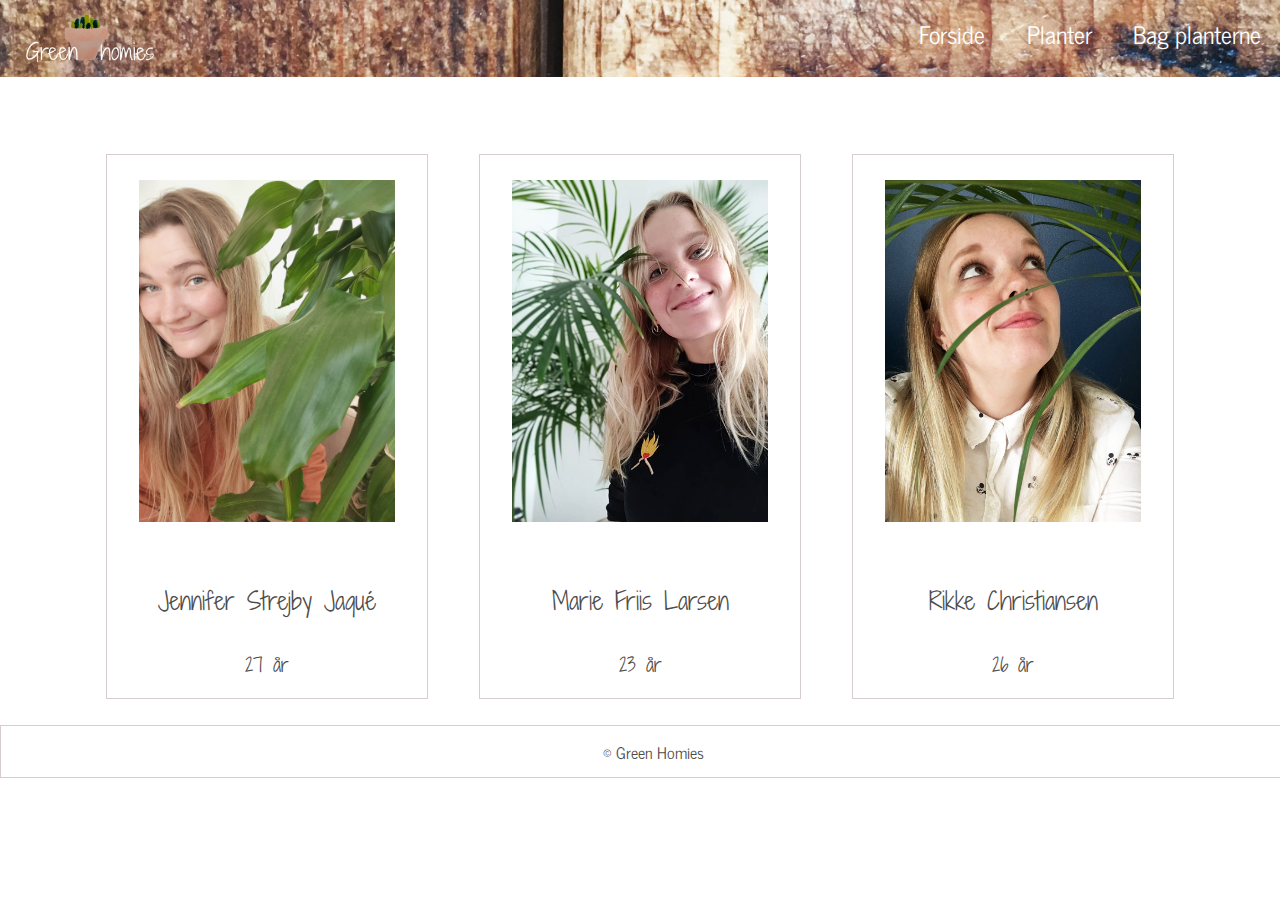
==== bag_planter.html @ 4afcfa37 "bag planter" ====
<!DOCTYPE html>
<html lang="">

<head>
    <meta charset="utf-8">
    <meta name="viewport" content="width=device-width, initial-scale=1.0">
    <title></title>
    <link rel="stylesheet" href="style.css">
    <link href="https://fonts.googleapis.com/css?family=Shadows+Into+Light+Two&display=swap" rel="stylesheet">
    <link href="https://fonts.googleapis.com/css?family=News+Cycle|Shadows+Into+Light+Two&display=swap" rel="stylesheet">
</head>

<body>
    <header id="planterheader">
        <a href="index.html">
            <div id="planterlogo"></div>
        </a>

        <nav id="planternav">
            <button><a href="index.html">Forside</a></button>
            <button><a href="planter.html">Planter</a></button>
            <button><a href="bag_planter.html">Bag planterne</a></button>
        </nav>
    </header>
    <section id="om">
        <div class="person">
            <img src="img/jennifer.jpg" alt="jennifer">
            <h4>Jennifer Strejby Jaqué</h4>
            <p>27 år</p>
        </div>
        <div class="person">
            <img src="img/marie.jpg" alt="Marie">
            <h4>Marie Friis Larsen</h4>
            <p>23 år</p>
        </div>
        <div class="person">
            <img src="img/rikke.jpg" alt="rikke">
            <h4>Rikke Christiansen</h4>
            <p>26 år</p>

        </div>
    </section>

    <footer>
        <p>© Green Homies</p>
    </footer>
    <script src="script.js"></script>
</body></html>
---- style.css ----
/*generelt*/

body {
    margin: 0;
    padding: 0;
    background: white;
    height: 100vh;
    perspective: 1px;
    transform-style: preserve-3d;
    overflow-x: hidden;
    overflow-y: auto;
}

html {
    overflow: hidden;
}

img {
    width: 100%;
}

h1 {

    font-family: 'Shadows Into Light Two', cursive;
    color: #4D4C4C;
    font-weight: 200;
    font-size: 2rem;
}

h2 {
    font-family: 'News Cycle', sans-serif;
    font-weight: bold;
    margin: 0;
}

h3 {
    font-family: 'News Cycle', sans-serif;
    font-weight: bold;
}

h4 {
    font-family: 'Shadows Into Light Two', cursive;
    color: #4D4C4C;
    font-weight: 100;
    font-size: 1.5rem;
}

p {
    font-family: 'News Cycle', sans-serif;
    color: #4D4C4C;
}

nav a {
    text-decoration: none;
    color: white;
    cursor: pointer;
}

nav a:hover {
    color: white;
}

a {
    color: black;
    text-decoration: none;
}

footer {
    border: 1px solid #d7ccd0;
    text-align: center;
    padding: 1vw;
    width: 100vw;
}

footer p {
    margin: 0;
    font-family: 'News Cycle', sans-serif;
}

.hidden {
    visibility: hidden;
}

/*forside.html*/

.content h1 {
    margin: 5vw;
}

.content p {
    margin: 5vw 10vw 5vw 5vw;
}

#headerforside {
    display: flex;
    flex-wrap: wrap;
    justify-content: space-between;
}

#logo {
    background-image: url(img/logo.png);
    width: 30vw;
    height: 12vw;
    background-size: cover;
    position: absolute;
    top: 0;
    left: 0;
    margin: 5vw;
}


#menuknap {
    margin: 5vw;
    font-size: 30px;
    z-index: 1;
    color: white;
    cursor: pointer;
    position: absolute;
    top: 0;
    right: 0;

}

#forsidenav button {
    display: flex;
    margin: 1vw;
    margin-left: 24vw;
    background: none;
    border: none;
    color: white;
    font-size: 5.4vw;
}

#menu {
    margin-bottom: 30vw;

}

/*parallax*/

.parallax-wrapper {
    width: 100vw;
    height: 100vh;
    padding-top: 20vh;
    box-sizing: border-box;
    transform-style: preserve-3d;
}

.parallax-wrapper::before {
    content: "";
    width: 100vw;
    height: 100%;
    position: absolute;
    top: 0;
    left: 0;
    background-image: url(img/IMG_1086%20copy.jpg);
    background-size: cover;
    background-position: 30%;
    z-index: -1;
    transform: translateZ(-1px) scale(2);
}

.content {
    margin: 0 auto;
    padding: 50px;
    width: 100%;
    background: white;
}


@media(min-width: 700px) {

    #logo {
        background-image: url(img/logo.png);
        width: 15vw;
        height: 6vw;
        background-size: cover;
        position: absolute;
        margin: 1vw 0 0 2vw;
        top: 0;
        left: 0;

    }

    #menu {
        visibility: visible;
        margin-top: 30vw;
        margin-bottom: 0;
    }


    #menuknap {
        display: none;
    }

    #forsidenav button {
        display: inline-block;
        margin: 1vw;
        margin-left: 0;
        background: none;
        border: none;
        color: white;
        font-size: 2vw;
        font-family: 'News Cycle', sans-serif;

    }

    .content h1 {
        font-size: 3vw;
        margin: 5vw 0 2vw 40vw;
    }

    .content p {
        text-align: left;
        margin: 0 10vw 2vw 40vw;
        font-family: 'News Cycle', sans-serif;

    }

    .content .button {
        margin: 0 0 0 40vw;
    }

    #forsidenav {
        position: sticky;
    }

}

/*Planter.html*/

#planterheader {
    text-align: right;
    background-image: url(img/tr%C3%A6.jpg);
    background-size: cover;
    background-position: 100%;
    margin: 0;
    height: auto;
    position: fixed;
    top: 0;
    width: 100%;
    display: flex;
    flex-direction: row;
    justify-content: space-between;
    z-index: 100;

}

#plantermain {
    padding: 60px 0 0 0;
}


#liste {
    display: grid;
    grid-template-columns: repeat(auto-fill, minmax(200px, 1fr));
    grid-gap: 1.5rem;
    width: 80vw;
    margin: 1vw auto;
}

#liste .plante {
    text-align: center;
    cursor: pointer;
    border: none;
}

#planteoversigt h2 {
    font-family: 'Shadows Into Light Two';
    font-weight: normal;
    color: grey;
}

#sidebar {
    display: flex;
    flex-direction: column;
}

.button {
    border: 2px solid #d7ccd0;
    font-family: 'News Cycle', sans-serif;
    color: grey;
    font-size: 1.3rem;
    margin: 0px;
    cursor: pointer;
    width: 300px;
    margin: 1vw auto;
    padding: 5px;
}

.button:hover {
    background-color: #d7ccd0;
}

#sidebar button:hover {
    color: white;
}

.valgt {
    background-color: #d7ccd0;
    color: black;
}

#planternav button {
    margin: 1vw;
    background: none;
    border: none;
    color: white;
    font-size: 1.5rem;
    font-family: 'News Cycle', sans-serif;

}

#planterlogo {
    margin: 1vw;
    background-image: url(img/logo.png);
    width: 20vw;
    height: 8vw;
    background-size: cover;
    margin-left: 2vw;

}

@media (min-width: 900px) {
    #liste {
        width: 75vw;
    }

    #plantermain {
        padding: 140px 0 0 0;
        display: grid;
        grid-template-columns: 1fr 1fr 1fr 1fr 1fr;
        grid-template-areas: "sidebar liste liste liste liste"
    }

    #planterlogo {
        width: 10vw;
        height: 4vw;
    }

    #sidebar button {
        width: 230px;
    }


    #liste {
        grid-area: liste;
    }

    #sidebar {
        grid-area: sidebar;
    }


    #sidebar button {
        margin: 10px;
        text-align: left;
    }

    #sidebar button:hover {
        transform: scale(1.02);
        color: black;
    }

    #liste .plante:hover {
        transform: scale(1.02);
    }

}

/*Detaljeside*/

#detalje {
    padding: 80px 0 0 0;
}

#plantearticle {
    display: flex;
    flex-wrap: wrap;
    flex-direction: row;
    margin: 50px;
}

#txt {
    flex-basis: 300px;
    flex-grow: 1;
}

#pic {
    flex-basis: 300px;
    flex-grow: 1;
}

.luk {
    font-size: 2rem;
    background: none;
    border: none;
}

@media (min-width: 700px) {

    #pic {
        padding: 60px;
    }

    #plantearticle {
        width: 75vw;
        margin: auto;
    }
}

/* Bag planterne */

#om {
    display: flex;
    flex-direction: row;
    flex-wrap: wrap;
    justify-content: center;
    margin-top: 20vw;


}

.person {
    border: 1px solid #d7ccd0;
    width: 50vw;
    margin: 2vw;
    text-align: center;

}

.person img {
    width: 40vw;
    margin: 2vw;
}

.person p {
    font-family: 'Shadows Into Light Two', cursive;
    font-size: 1.2rem;

}

@media (min-width: 900px) {
    #om {
        margin-top: 10vw;
    }

    .person {
        width: 25vw;
        margin: 2vw;
        text-align: center;

    }

    .person img {
        width: 20vw;
        margin: 2vw;
    }
}
}
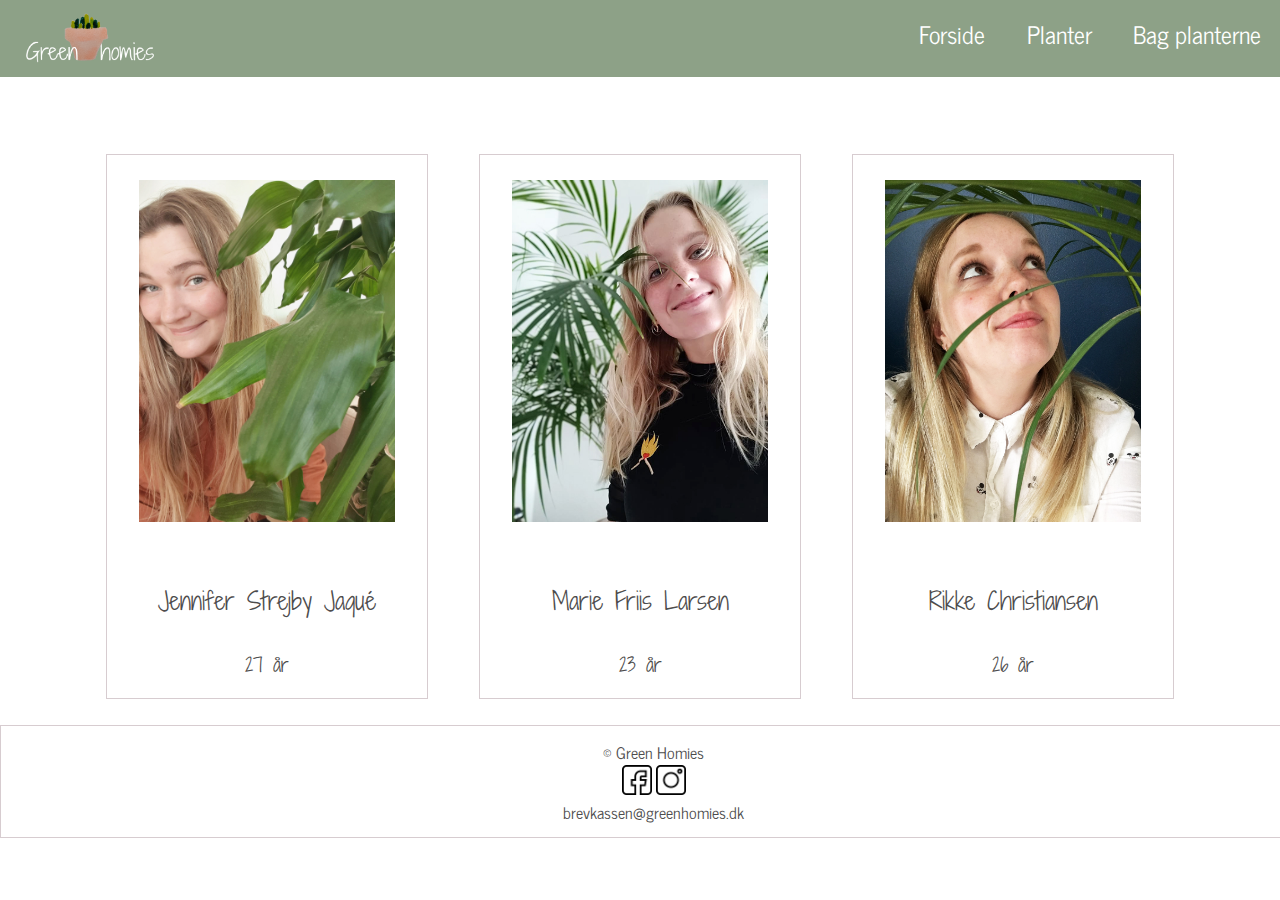
==== commit d96798f1: "Merge remote-tracking branch 'origin/master'" ====
--- a/bag_planter.html
+++ b/bag_planter.html
@@ -43,6 +43,9 @@
 
     <footer>
         <p>© Green Homies</p>
+        <img src="icons/facebook.png" alt="facebook">
+        <img src="icons/instagram.png" alt="instagram">
+        <p>brevkassen@greenhomies.dk</p>
     </footer>
     <script src="script.js"></script>
 </body></html>
--- a/style.css
+++ b/style.css
@@ -77,6 +77,12 @@
     font-family: 'News Cycle', sans-serif;
 }
 
+footer img {
+    width: 30px;
+    height: auto;
+    cursor: pointer;
+}
+
 .hidden {
     visibility: hidden;
 }
@@ -91,6 +97,10 @@
     margin: 5vw 10vw 5vw 5vw;
 }
 
+.content .button {
+    margin: 0 0 40vw 5vw;
+}
+
 #headerforside {
     display: flex;
     flex-wrap: wrap;
@@ -99,18 +109,18 @@
 
 #logo {
     background-image: url(img/logo.png);
-    width: 30vw;
-    height: 12vw;
+    width: 20vw;
+    height: 8vw;
     background-size: cover;
     position: absolute;
     top: 0;
     left: 0;
-    margin: 5vw;
+    margin: 2vw 5vw;
 }
 
 
 #menuknap {
-    margin: 5vw;
+    margin: 2vw 5vw;
     font-size: 30px;
     z-index: 1;
     color: white;
@@ -121,14 +131,30 @@
 
 }
 
+#forsidenav {
+    height: 10vh;
+    position: fixed;
+    background-color: #8DA187;
+    width: 100vw;
+    position: sticky;
+    z-index: 1;
+}
+
+#menu {
+    background-color: #8DA18790;
+    position: fixed;
+    top: 0;
+    right: 0;
+    padding: 5vw;
+}
+
 #forsidenav button {
     display: flex;
-    margin: 1vw;
-    margin-left: 24vw;
+    margin: 3vw 0 0 0;
     background: none;
     border: none;
     color: white;
-    font-size: 5.4vw;
+    font-size: 4.4vw;
 }
 
 #menu {
@@ -137,6 +163,10 @@
 }
 
 /*parallax*/
+
+#parallaxfill {
+    height: 60vh;
+}
 
 .parallax-wrapper {
     width: 100vw;
@@ -162,78 +192,20 @@
 
 .content {
     margin: 0 auto;
-    padding: 50px;
+    padding: 20px;
     width: 100%;
     background: white;
 }
 
 
-@media(min-width: 700px) {
-
-    #logo {
-        background-image: url(img/logo.png);
-        width: 15vw;
-        height: 6vw;
-        background-size: cover;
-        position: absolute;
-        margin: 1vw 0 0 2vw;
-        top: 0;
-        left: 0;
-
-    }
-
-    #menu {
-        visibility: visible;
-        margin-top: 30vw;
-        margin-bottom: 0;
-    }
-
-
-    #menuknap {
-        display: none;
-    }
-
-    #forsidenav button {
-        display: inline-block;
-        margin: 1vw;
-        margin-left: 0;
-        background: none;
-        border: none;
-        color: white;
-        font-size: 2vw;
-        font-family: 'News Cycle', sans-serif;
-
-    }
-
-    .content h1 {
-        font-size: 3vw;
-        margin: 5vw 0 2vw 40vw;
-    }
-
-    .content p {
-        text-align: left;
-        margin: 0 10vw 2vw 40vw;
-        font-family: 'News Cycle', sans-serif;
-
-    }
-
-    .content .button {
-        margin: 0 0 0 40vw;
-    }
-
-    #forsidenav {
-        position: sticky;
-    }
-
-}
-
 /*Planter.html*/
 
 #planterheader {
     text-align: right;
-    background-image: url(img/tr%C3%A6.jpg);
+    /*background-image: url(img/tr%C3%A6.jpg);
     background-size: cover;
-    background-position: 100%;
+    background-position: 100%;*/
+    background-color: #8DA187;
     margin: 0;
     height: auto;
     position: fixed;
@@ -255,7 +227,7 @@
     display: grid;
     grid-template-columns: repeat(auto-fill, minmax(200px, 1fr));
     grid-gap: 1.5rem;
-    width: 80vw;
+    width: 60vw;
     margin: 1vw auto;
 }
 
@@ -277,7 +249,7 @@
 }
 
 .button {
-    border: 2px solid #d7ccd0;
+    border: 2px solid #8DA187;
     font-family: 'News Cycle', sans-serif;
     color: grey;
     font-size: 1.3rem;
@@ -289,7 +261,7 @@
 }
 
 .button:hover {
-    background-color: #d7ccd0;
+    background-color: #8DA187;
 }
 
 #sidebar button:hover {
@@ -297,7 +269,7 @@
 }
 
 .valgt {
-    background-color: #d7ccd0;
+    background-color: #8DA187;
     color: black;
 }
 
@@ -321,14 +293,134 @@
 
 }
 
+
+
+/*Detaljeside*/
+
+#detalje {
+    padding: 80px 0 0 0;
+}
+
+#plantearticle {
+    display: flex;
+    flex-wrap: wrap;
+    flex-direction: row;
+    margin: 50px;
+}
+
+#txt {
+    flex-basis: 300px;
+    flex-grow: 1;
+}
+
+#pic {
+    flex-basis: 300px;
+    flex-grow: 1;
+}
+
+.luk {
+    font-size: 2rem;
+    background: none;
+    border: none;
+}
+
+
+
+/* media queries */
+
+@media(min-width: 700px) {
+
+    /*forside*/
+
+    #logo {
+        background-image: url(img/logo.png);
+        width: 7.5vw;
+        height: 3vw;
+        background-size: cover;
+        /*position: absolute;*/
+        margin: 1vw 0 0 2vw;
+        top: 0;
+        left: 0;
+
+    }
+
+    #forsidenav {
+        height: 10vh;
+        position: fixed;
+        background-color: #8DA187;
+        width: 100vw;
+        position: sticky;
+        z-index: 1;
+    }
+
+    #menu {
+        visibility: visible;
+        margin-bottom: 0;
+        background: none;
+        padding: 0;
+    }
+
+
+    #menuknap {
+        display: none;
+    }
+
+    #forsidenav button {
+        display: inline-block;
+        margin: 1vw;
+        margin-left: 0;
+        background: none;
+        border: none;
+        color: white;
+        font-size: 1.5vw;
+        font-family: 'News Cycle', sans-serif;
+
+    }
+
+    .content h1 {
+        font-size: 3vw;
+        margin: 5vw 0 2vw 40vw;
+    }
+
+    .content p {
+        text-align: left;
+        margin: 0 18vw 2vw 40vw;
+        font-family: 'News Cycle', sans-serif;
+
+    }
+
+    .content .button {
+        margin: 0 0 5vw 40vw;
+    }
+
+
+
+    /*detalje*/
+
+    #pic {
+        padding: 60px;
+    }
+
+    #plantearticle {
+        width: 75vw;
+        margin: auto;
+    }
+
+}
+
 @media (min-width: 900px) {
+
+    /*planteoversigten*/
+
     #liste {
         width: 75vw;
     }
 
     #plantermain {
         padding: 140px 0 0 0;
+        margin: 0 8vw;
         display: grid;
+        grid-gap: 0.5rem;
         grid-template-columns: 1fr 1fr 1fr 1fr 1fr;
         grid-template-areas: "sidebar liste liste liste liste"
     }
@@ -339,12 +431,13 @@
     }
 
     #sidebar button {
-        width: 230px;
+        width: 190px;
     }
 
 
     #liste {
         grid-area: liste;
+        width: 60vw;
     }
 
     #sidebar {
@@ -368,6 +461,7 @@
 
 }
 
+<<<<<<< HEAD=======
 /*Detaljeside*/
 
 #detalje {
@@ -458,3 +552,5 @@
     }
 }
 }
+
+> > > > > > > origin/master
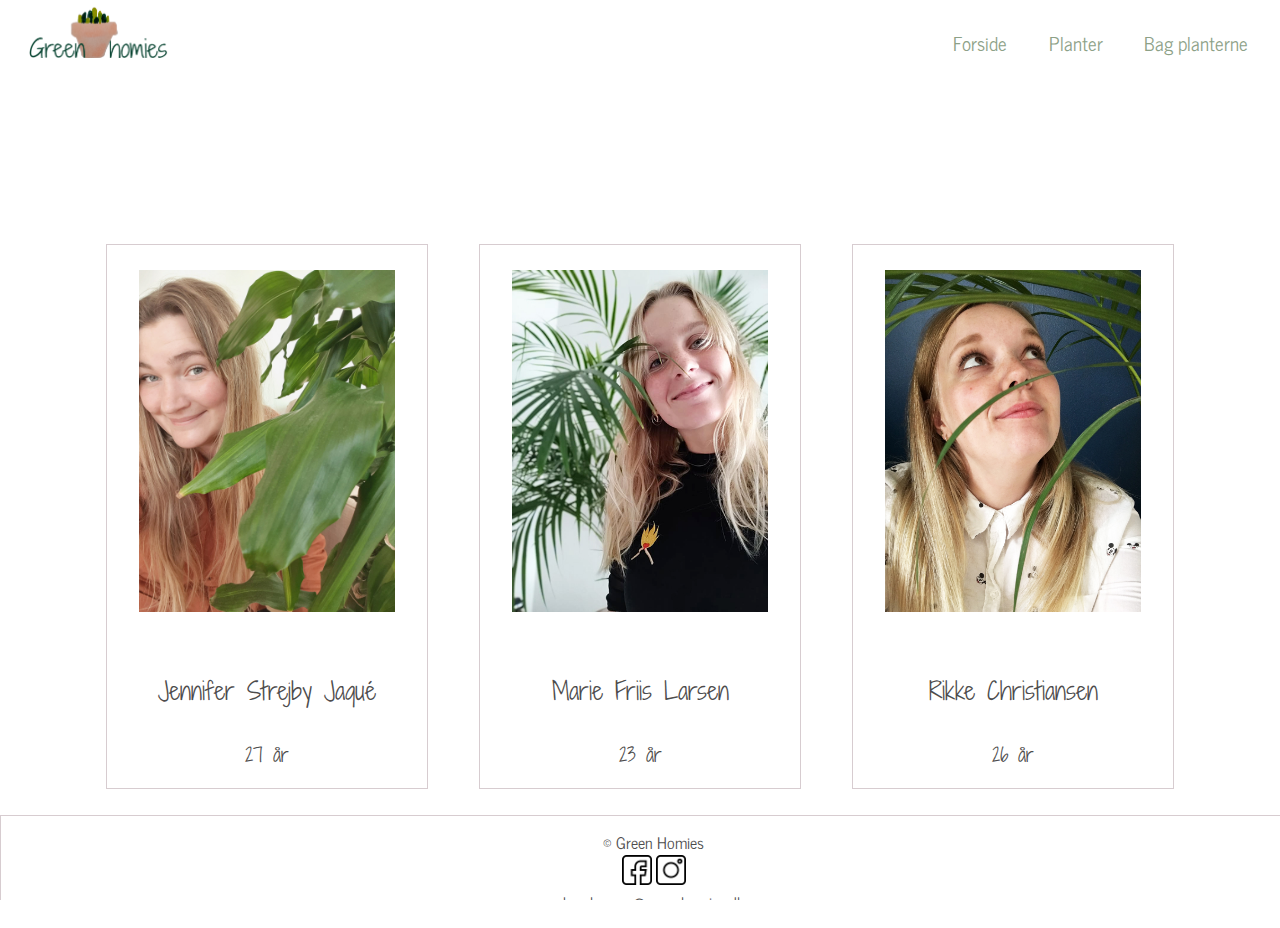
==== commit 83228b56: "samme header på alle sider + burgermenu virker" ====
--- a/bag_planter.html
+++ b/bag_planter.html
@@ -11,17 +11,20 @@
 </head>
 
 <body>
-    <header id="planterheader">
-        <a href="index.html">
-            <div id="planterlogo"></div>
-        </a>
+    <section id="headerforside">
 
-        <nav id="planternav">
-            <button><a href="index.html">Forside</a></button>
-            <button><a href="planter.html">Planter</a></button>
-            <button><a href="bag_planter.html">Bag planterne</a></button>
+        <nav id="forsidenav">
+            <a href="index.html">
+                <div id="logo"></div>
+            </a>
+            <div id="menu" class="hidden">
+                <button><a href="index.html">Forside</a></button>
+                <button><a href="planter.html">Planter</a></button>
+                <button><a href="bag_planter.html">Bag planterne</a></button>
+            </div>
         </nav>
-    </header>
+        <div id="menuknap">☰</div>
+    </section>
     <section id="om">
         <div class="person">
             <img src="img/jennifer.jpg" alt="jennifer">
--- a/style.css
+++ b/style.css
@@ -52,7 +52,7 @@
 
 nav a {
     text-decoration: none;
-    color: white;
+    color: #8DA187;
     cursor: pointer;
 }
 
@@ -108,7 +108,7 @@
 }
 
 #logo {
-    background-image: url(img/logo.png);
+    background-image: url(img/logogron.png);
     width: 20vw;
     height: 8vw;
     background-size: cover;
@@ -123,7 +123,7 @@
     margin: 2vw 5vw;
     font-size: 30px;
     z-index: 1;
-    color: white;
+    color: #8DA187;
     cursor: pointer;
     position: absolute;
     top: 0;
@@ -134,7 +134,7 @@
 #forsidenav {
     height: 10vh;
     position: fixed;
-    background-color: #8DA187;
+    background-color: white;
     width: 100vw;
     position: sticky;
     z-index: 1;
@@ -153,7 +153,7 @@
     margin: 3vw 0 0 0;
     background: none;
     border: none;
-    color: white;
+    color: #8DA187;
     font-size: 4.4vw;
 }
 
@@ -205,7 +205,7 @@
     /*background-image: url(img/tr%C3%A6.jpg);
     background-size: cover;
     background-position: 100%;*/
-    background-color: #8DA187;
+    background-color: white;
     margin: 0;
     height: auto;
     position: fixed;
@@ -215,6 +215,7 @@
     flex-direction: row;
     justify-content: space-between;
     z-index: 100;
+    border-bottom: 2px solid #8DA187;
 
 }
 
@@ -277,7 +278,7 @@
     margin: 1vw;
     background: none;
     border: none;
-    color: white;
+    color: #8DA187;
     font-size: 1.5rem;
     font-family: 'News Cycle', sans-serif;
 
@@ -285,7 +286,7 @@
 
 #planterlogo {
     margin: 1vw;
-    background-image: url(img/logo.png);
+    background-image: url(img/logogron.png);
     width: 20vw;
     height: 8vw;
     background-size: cover;
@@ -333,24 +334,15 @@
     /*forside*/
 
     #logo {
-        background-image: url(img/logo.png);
-        width: 7.5vw;
-        height: 3vw;
+        background-image: url(img/logogron.png);
+        width: 11.25vw;
+        height: 4.5vw;
         background-size: cover;
         /*position: absolute;*/
-        margin: 1vw 0 0 2vw;
+        margin: 0vw 0 0 2vw;
         top: 0;
         left: 0;
 
-    }
-
-    #forsidenav {
-        height: 10vh;
-        position: fixed;
-        background-color: #8DA187;
-        width: 100vw;
-        position: sticky;
-        z-index: 1;
     }
 
     #menu {
@@ -367,11 +359,11 @@
 
     #forsidenav button {
         display: inline-block;
-        margin: 1vw;
+        margin: 2vw;
         margin-left: 0;
         background: none;
         border: none;
-        color: white;
+        color: #8DA187;
         font-size: 1.5vw;
         font-family: 'News Cycle', sans-serif;
 
@@ -461,7 +453,6 @@
 
 }
 
-<<<<<<< HEAD=======
 /*Detaljeside*/
 
 #detalje {
@@ -552,5 +543,3 @@
     }
 }
 }
-
-> > > > > > > origin/master
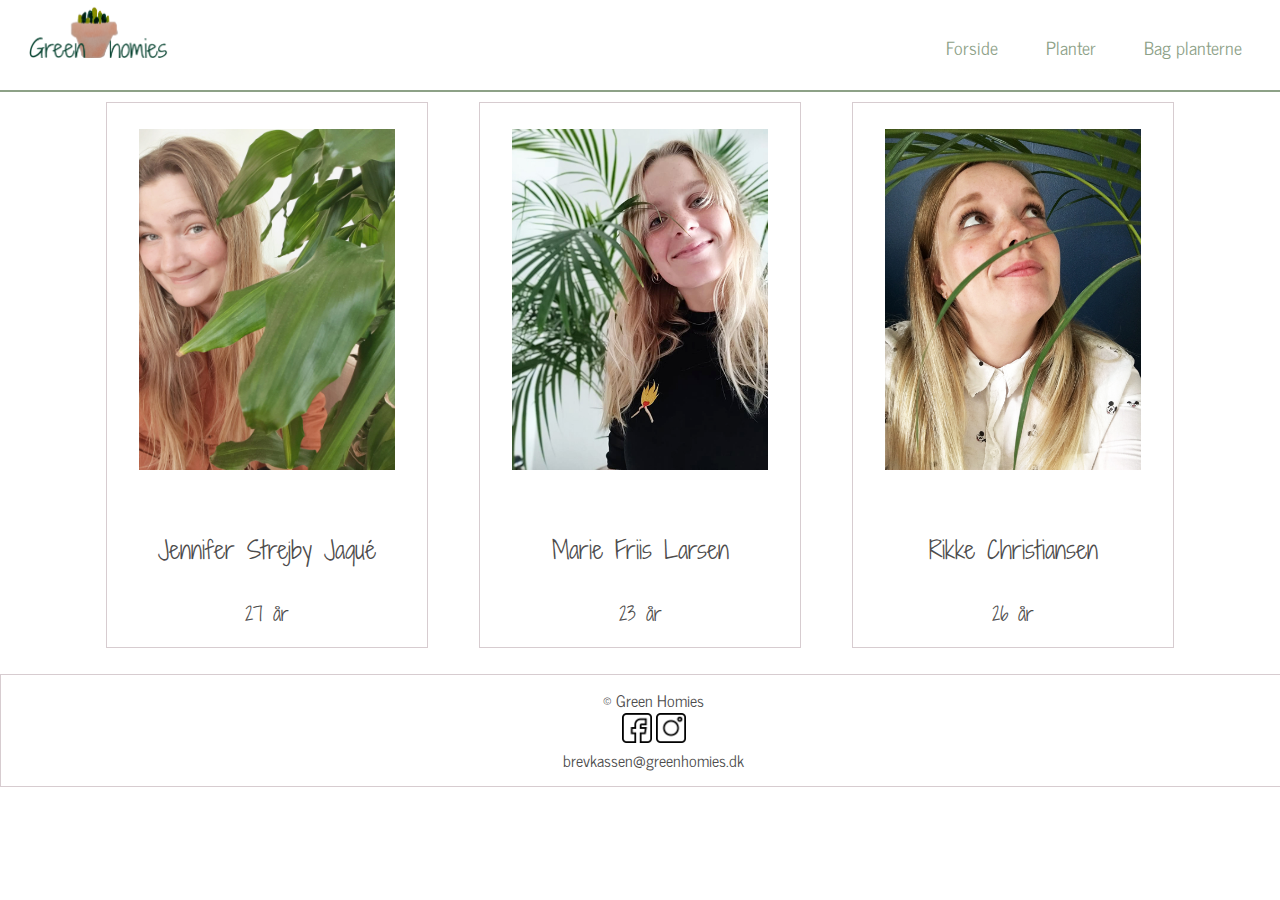
==== commit fae48ff1: "små rettelser bl.a. fixed og sticky" ====
--- a/bag_planter.html
+++ b/bag_planter.html
@@ -11,9 +11,9 @@
 </head>
 
 <body>
-    <section id="headerforside">
+    <header class="fixedheader">
 
-        <nav id="forsidenav">
+        <nav>
             <a href="index.html">
                 <div id="logo"></div>
             </a>
@@ -24,7 +24,7 @@
             </div>
         </nav>
         <div id="menuknap">☰</div>
-    </section>
+    </header>
     <section id="om">
         <div class="person">
             <img src="img/jennifer.jpg" alt="jennifer">
@@ -51,4 +51,6 @@
         <p>brevkassen@greenhomies.dk</p>
     </footer>
     <script src="script.js"></script>
-</body></html>
+</body>
+
+</html>
--- a/style.css
+++ b/style.css
@@ -4,15 +4,6 @@
     margin: 0;
     padding: 0;
     background: white;
-    height: 100vh;
-    perspective: 1px;
-    transform-style: preserve-3d;
-    overflow-x: hidden;
-    overflow-y: auto;
-}
-
-html {
-    overflow: hidden;
 }
 
 img {
@@ -52,7 +43,7 @@
 
 nav a {
     text-decoration: none;
-    color: #8DA187;
+    color: black;
     cursor: pointer;
 }
 
@@ -87,24 +78,19 @@
     visibility: hidden;
 }
 
-/*forside.html*/
-
-.content h1 {
-    margin: 5vw;
-}
-
-.content p {
-    margin: 5vw 10vw 5vw 5vw;
-}
-
-.content .button {
-    margin: 0 0 40vw 5vw;
-}
-
-#headerforside {
+/*header og navigation*/
+
+header {
     display: flex;
     flex-wrap: wrap;
     justify-content: space-between;
+    border-bottom: 2px solid #8DA187;
+    z-index: 2;
+}
+
+.fixedheader {
+    position: fixed;
+    top: 0;
 }
 
 #logo {
@@ -118,6 +104,22 @@
     margin: 2vw 5vw;
 }
 
+nav {
+    height: 10vh;
+    background-color: white;
+    width: 100vw;
+    position: sticky;
+    z-index: 1;
+
+}
+
+nav button {
+    display: block;
+    margin: 3vw 0 0 0;
+    background: none;
+    border: none;
+    font-size: 6.4vw;
+}
 
 #menuknap {
     margin: 2vw 5vw;
@@ -131,35 +133,27 @@
 
 }
 
-#forsidenav {
-    height: 10vh;
-    position: fixed;
-    background-color: white;
-    width: 100vw;
-    position: sticky;
-    z-index: 1;
-}
-
 #menu {
-    background-color: #8DA18790;
-    position: fixed;
+    background-color: #8DA18799;
+    position: absolute;
     top: 0;
     right: 0;
-    padding: 5vw;
-}
-
-#forsidenav button {
-    display: flex;
-    margin: 3vw 0 0 0;
-    background: none;
-    border: none;
-    color: #8DA187;
-    font-size: 4.4vw;
-}
-
-#menu {
-    margin-bottom: 30vw;
-
+    width: 50vw;
+    padding: 0vw 0vw 5vw 5vw;
+}
+
+/*forside.html*/
+
+.content h1 {
+    margin: 5vw;
+}
+
+.content p {
+    margin: 5vw 10vw 5vw 5vw;
+}
+
+.content .button {
+    margin: 0 0 40vw 5vw;
 }
 
 /*parallax*/
@@ -200,27 +194,9 @@
 
 /*Planter.html*/
 
-#planterheader {
-    text-align: right;
-    /*background-image: url(img/tr%C3%A6.jpg);
-    background-size: cover;
-    background-position: 100%;*/
-    background-color: white;
-    margin: 0;
-    height: auto;
-    position: fixed;
-    top: 0;
-    width: 100%;
-    display: flex;
-    flex-direction: row;
-    justify-content: space-between;
-    z-index: 100;
-    border-bottom: 2px solid #8DA187;
-
-}
 
 #plantermain {
-    padding: 60px 0 0 0;
+    padding: 100px 0 0 0;
 }
 
 
@@ -245,27 +221,26 @@
 }
 
 #sidebar {
-    display: flex;
-    flex-direction: column;
+    position: sticky;
+    top: 80px;
+    width: 90vw;
+    margin: auto;
+    text-align: center;
 }
 
 .button {
     border: 2px solid #8DA187;
     font-family: 'News Cycle', sans-serif;
     color: grey;
-    font-size: 1.3rem;
-    margin: 0px;
+    font-size: 1.1rem;
     cursor: pointer;
-    width: 300px;
     margin: 1vw auto;
-    padding: 5px;
+    padding: 10px;
+
 }
 
 .button:hover {
     background-color: #8DA187;
-}
-
-#sidebar button:hover {
     color: white;
 }
 
@@ -273,28 +248,6 @@
     background-color: #8DA187;
     color: black;
 }
-
-#planternav button {
-    margin: 1vw;
-    background: none;
-    border: none;
-    color: #8DA187;
-    font-size: 1.5rem;
-    font-family: 'News Cycle', sans-serif;
-
-}
-
-#planterlogo {
-    margin: 1vw;
-    background-image: url(img/logogron.png);
-    width: 20vw;
-    height: 8vw;
-    background-size: cover;
-    margin-left: 2vw;
-
-}
-
-
 
 /*Detaljeside*/
 
@@ -350,6 +303,7 @@
         margin-bottom: 0;
         background: none;
         padding: 0;
+        text-align: right;
     }
 
 
@@ -357,16 +311,19 @@
         display: none;
     }
 
-    #forsidenav button {
-        display: inline-block;
-        margin: 2vw;
+    nav button {
+        display: inline;
+        margin: 2rem;
         margin-left: 0;
         background: none;
         border: none;
+        font-size: 1.1rem;
+        font-family: 'News Cycle', sans-serif;
+
+    }
+
+    nav a {
         color: #8DA187;
-        font-size: 1.5vw;
-        font-family: 'News Cycle', sans-serif;
-
     }
 
     .content h1 {
@@ -400,7 +357,7 @@
 
 }
 
-@media (min-width: 900px) {
+@media (min-width: 1000px) {
 
     /*planteoversigten*/
 
@@ -409,7 +366,7 @@
     }
 
     #plantermain {
-        padding: 140px 0 0 0;
+        padding: 100px 0 0 0;
         margin: 0 8vw;
         display: grid;
         grid-gap: 0.5rem;
@@ -417,11 +374,6 @@
         grid-template-areas: "sidebar liste liste liste liste"
     }
 
-    #planterlogo {
-        width: 10vw;
-        height: 4vw;
-    }
-
     #sidebar button {
         width: 190px;
     }
@@ -433,7 +385,12 @@
     }
 
     #sidebar {
+        position: fixed;
+        top: 8vw;
         grid-area: sidebar;
+        width: 20vw;
+        margin: 0;
+
     }
 
 
@@ -443,7 +400,7 @@
     }
 
     #sidebar button:hover {
-        transform: scale(1.02);
+        transform: scale(1.03);
         color: black;
     }
 
@@ -456,7 +413,13 @@
 /*Detaljeside*/
 
 #detalje {
-    padding: 80px 0 0 0;
+    padding: 0;
+}
+
+.luk {
+    position: absolute;
+    top: 80px;
+    cursor: pointer;
 }
 
 #plantearticle {
@@ -464,6 +427,7 @@
     flex-wrap: wrap;
     flex-direction: row;
     margin: 50px;
+    padding: 70px 0 0 0;
 }
 
 #txt {
@@ -527,7 +491,7 @@
 
 @media (min-width: 900px) {
     #om {
-        margin-top: 10vw;
+        margin-top: 6vw;
     }
 
     .person {
@@ -542,4 +506,3 @@
         margin: 2vw;
     }
 }
-}
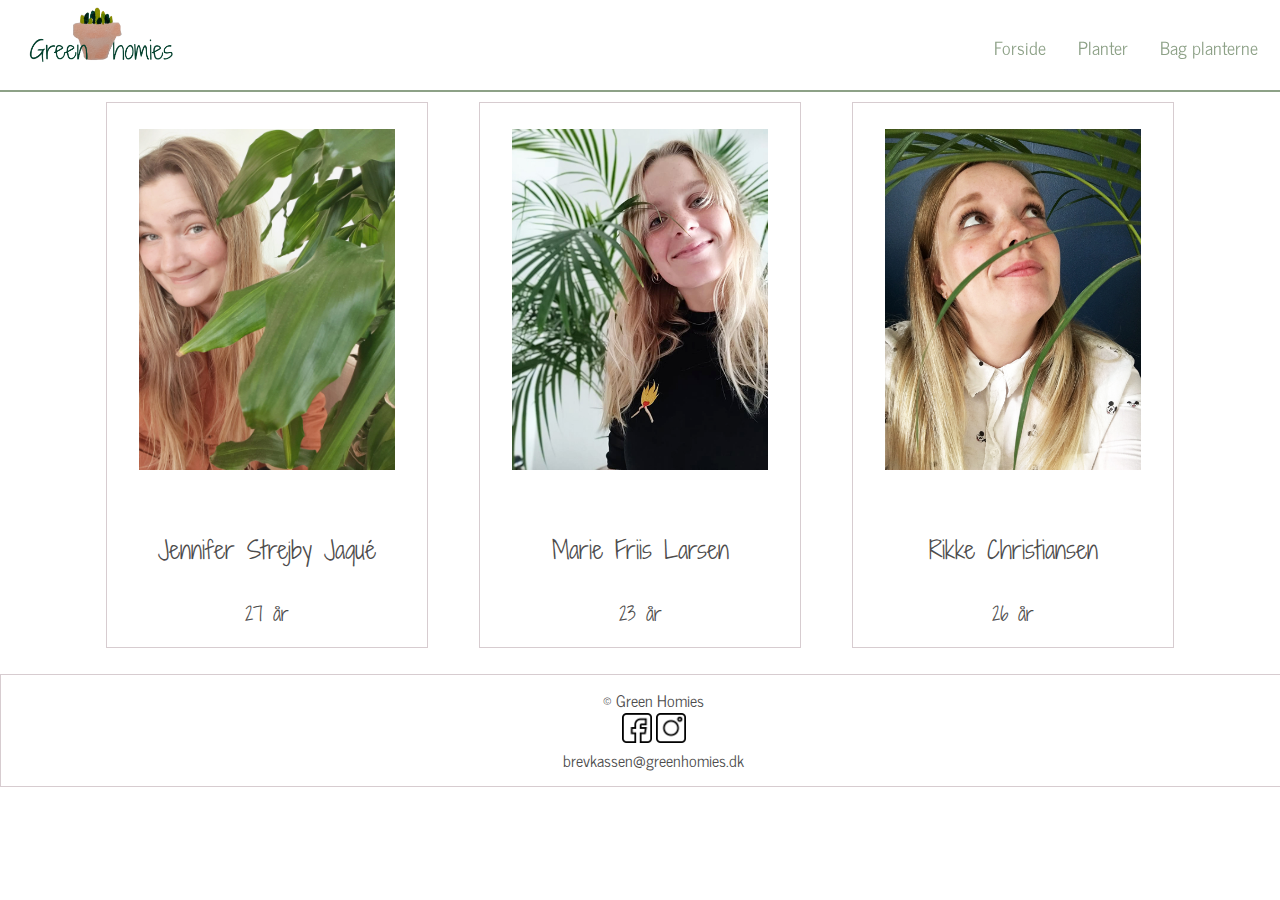
==== commit 102282b4: "Merge remote-tracking branch 'origin/master'" ====
--- a/bag_planter.html
+++ b/bag_planter.html
@@ -1,17 +1,18 @@
 <!DOCTYPE html>
-<html lang="">
+<html lang="da">
 
 <head>
     <meta charset="utf-8">
     <meta name="viewport" content="width=device-width, initial-scale=1.0">
-    <title></title>
+    <title>Green homies: bag planterne</title>
     <link rel="stylesheet" href="style.css">
     <link href="https://fonts.googleapis.com/css?family=Shadows+Into+Light+Two&display=swap" rel="stylesheet">
     <link href="https://fonts.googleapis.com/css?family=News+Cycle|Shadows+Into+Light+Two&display=swap" rel="stylesheet">
 </head>
 
 <body>
-    <header class="fixedheader">
+    <header>
+        <!-- headeren indeholder navigationen og logoet-->
 
         <nav>
             <a href="index.html">
@@ -26,6 +27,7 @@
         <div id="menuknap">☰</div>
     </header>
     <section id="om">
+        <!-- container til portrætbillederne-->
         <div class="person">
             <img src="img/jennifer.jpg" alt="jennifer">
             <h4>Jennifer Strejby Jaqué</h4>
--- a/style.css
+++ b/style.css
@@ -1,5 +1,4 @@
 /*generelt*/
-
 body {
     margin: 0;
     padding: 0;
@@ -13,7 +12,7 @@
 h1 {
 
     font-family: 'Shadows Into Light Two', cursive;
-    color: #4D4C4C;
+    color: black;
     font-weight: 200;
     font-size: 2rem;
 }
@@ -42,13 +41,16 @@
 }
 
 nav a {
+    /*Links i navigationen/menulinjen*/
     text-decoration: none;
+    /*Fjerner streg under link*/
     color: black;
     cursor: pointer;
 }
 
 nav a:hover {
-    color: white;
+    /*Hover på links i menuen*/
+    color: black;
 }
 
 a {
@@ -75,72 +77,83 @@
 }
 
 .hidden {
+    /*Class .hidden tilføjes menuen for at den kan forsvinde når den er lukket*/
     visibility: hidden;
 }
 
 /*header og navigation*/
 
 header {
-    display: flex;
-    flex-wrap: wrap;
-    justify-content: space-between;
-    border-bottom: 2px solid #8DA187;
     z-index: 2;
-}
-
-.fixedheader {
-    position: fixed;
-    top: 0;
+    /*Headeren placeres i bestemt niveau */
 }
 
 #logo {
     background-image: url(img/logogron.png);
-    width: 20vw;
-    height: 8vw;
+    width: 120px;
+    height: 51.36px;
     background-size: cover;
+    /*Billedet fylder hele bredden*/
     position: absolute;
+    /*Logoet placerer sig ift sig selv */
     top: 0;
     left: 0;
     margin: 2vw 5vw;
 }
 
 nav {
+    /*Container til menu*/
     height: 10vh;
     background-color: white;
     width: 100vw;
-    position: sticky;
-    z-index: 1;
-
+    position: fixed;
+    top: 0;
+    /* Navigationen placeres ovenpå sidens øvrige indhold */
+    z-index: 2;
+    /*Navigationen placeres i bestemt niveau */
+    border-bottom: 2px solid #8DA187;
+
+}
+
+#menu {
+    /*Container til menuknapper*/
+    background-color: #8DA18790;
+    position: absolute;
+    /*Menuen placerer sig ift sig selv*/
+    top: 0;
+    right: 0;
+    width: 100vw;
+    height: 70vh;
+    padding: 15vw 5vw 0 0;
+    display: flex;
+    /*Menuen får flex så den kan flexe ovenpå hinanden*/
+    flex-direction: column;
+    align-items: flex-end;
+    /*Menuknapper placeres i højre side*/
+    position: fixed;
 }
 
 nav button {
-    display: block;
-    margin: 3vw 0 0 0;
+    margin: 7vw 3vw 0 0;
     background: none;
     border: none;
-    font-size: 6.4vw;
+    font-size: 5.4vw;
+    font-family: 'News Cycle', sans-serif;
 }
 
 #menuknap {
+    /*Knap til burgermenu*/
     margin: 2vw 5vw;
-    font-size: 30px;
-    z-index: 1;
-    color: #8DA187;
+    font-size: 40px;
+    z-index: 3;
+    color: black;
     cursor: pointer;
-    position: absolute;
+    position: fixed;
     top: 0;
     right: 0;
 
 }
 
-#menu {
-    background-color: #8DA18799;
-    position: absolute;
-    top: 0;
-    right: 0;
-    width: 50vw;
-    padding: 0vw 0vw 5vw 5vw;
-}
 
 /*forside.html*/
 
@@ -154,12 +167,15 @@
 
 .content .button {
     margin: 0 0 40vw 5vw;
+    font-size: 1rem;
 }
 
 /*parallax*/
+/*Parallax effekten er lavet med kode lånt fra denne youtube-video: https://www.youtube.com/watch?v=ln5BWnYMSQA&fbclid=IwAR3IPSWGO1aiFqlAAogjcxlr0ZxX_-YSVGQWGqwGL-cOoToyZawSovLrmJM*/
 
 #parallaxfill {
     height: 60vh;
+    z-index: -1;
 }
 
 .parallax-wrapper {
@@ -168,6 +184,7 @@
     padding-top: 20vh;
     box-sizing: border-box;
     transform-style: preserve-3d;
+    z-index: -1;
 }
 
 .parallax-wrapper::before {
@@ -196,20 +213,27 @@
 
 
 #plantermain {
+    /*Container-element for sidemenu*/
     padding: 100px 0 0 0;
 }
 
 
 #liste {
+    /*Her indsættes json dataen*/
     display: grid;
+    /*Dataen opstilles vha. grid*/
     grid-template-columns: repeat(auto-fill, minmax(200px, 1fr));
+    /*Fortæller antal kollonner og bredde på kolonner*/
     grid-gap: 1.5rem;
+    /*Mellemrum mellem kolonnerne*/
     width: 60vw;
     margin: 1vw auto;
 }
 
 #liste .plante {
+    /*Indhold fra data*/
     text-align: center;
+    /*Indholde placeres centralt*/
     cursor: pointer;
     border: none;
 }
@@ -217,25 +241,33 @@
 #planteoversigt h2 {
     font-family: 'Shadows Into Light Two';
     font-weight: normal;
-    color: grey;
+    color: black;
+    font-size: 1.8rem;
 }
 
 #sidebar {
+    /*Menu i siden*/
     position: sticky;
+    /*Menuen sidder fast når man scroller*/
     top: 80px;
+    left: 0px;
+    display: flex;
+    flex-direction: row;
+    /*Menuenpunkterne flexer ved siden af hinanden*/
     width: 90vw;
     margin: auto;
-    text-align: center;
 }
 
 .button {
     border: 2px solid #8DA187;
     font-family: 'News Cycle', sans-serif;
+    background-color: white;
     color: grey;
-    font-size: 1.1rem;
+    font-size: 2vw;
     cursor: pointer;
-    margin: 1vw auto;
+    margin: 0vw 0.2vw;
     padding: 10px;
+    width: 50vw;
 
 }
 
@@ -245,6 +277,7 @@
 }
 
 .valgt {
+    /*Klassen som bliver tilføjet knappen når den er blevet trykket på*/
     background-color: #8DA187;
     color: black;
 }
@@ -252,35 +285,109 @@
 /*Detaljeside*/
 
 #detalje {
+    /*Container til indhold*/
     padding: 80px 0 0 0;
+    padding: 0;
 }
 
 #plantearticle {
+    /*Container-elementet som skabelon for json dataen*/
     display: flex;
     flex-wrap: wrap;
+    /*Gør det muligt at wrappe indeholdet ned under hinanden*/
+    flex-direction: column;
+    width: 85vw;
+    margin: auto;
+    padding: 70px 0 0 0;
+}
+
+#txt {
+    /*Styrer udseenede af indhold*/
+    flex-basis: 300px;
+    /*Fordeling af plads til elementer*/
+    flex-grow: 1;
+}
+
+#pic {
+    display: flex;
     flex-direction: row;
-    margin: 50px;
-}
-
-#txt {
+    flex-wrap: nowrap;
+    /*Gør at billederne forbliver ved siden af hinanden*/
     flex-basis: 300px;
     flex-grow: 1;
 }
 
-#pic {
-    flex-basis: 300px;
-    flex-grow: 1;
+#img1,
+#img2 {
+    width: 150px;
+    height: 200px;
+    margin: 0 1vw 2vw 0;
 }
 
 .luk {
+    /*Gør at man kan komme tilbage ved at trykke på knappen*/
     font-size: 2rem;
     background: none;
     border: none;
+    position: absolute;
+    top: 80px;
+    cursor: pointer;
+}
+
+/* Bag planterne */
+
+#om {
+    /*Container til indehold/billeder og tekst*/
+    display: flex;
+    /*Gør at indholdet kan flexe*/
+    flex-direction: row;
+    flex-wrap: wrap;
+    /*Gør at indholdet kan flexe under hinanden*/
+    justify-content: center;
+    /*Placerer indhold i midten*/
+    margin-top: 20vw;
+
+
+}
+
+.person {
+    /*Container til indhold om forskellige personer*/
+    border: 1px solid #d7ccd0;
+    width: 50vw;
+    margin: 2vw;
+    text-align: center;
+    /*Indhold placeres i midten*/
+
+}
+
+.person img {
+    width: 40vw;
+    margin: 2vw;
+}
+
+.person p {
+    font-family: 'Shadows Into Light Two', cursive;
+    font-size: 1.2rem;
+
 }
 
 
 
 /* media queries */
+/* media queries styre inholdet så det placere sig rigtig i forhold til skærmstørrelsen samt at udsendent ser rigtig ud*/
+@media(min-width:600px) {
+
+    /*Planter.html*/
+    #sidebar {
+        width: 80vw;
+
+    }
+
+    #logo {
+        margin: 0vw 5vw;
+    }
+
+}
 
 @media(min-width: 700px) {
 
@@ -288,11 +395,11 @@
 
     #logo {
         background-image: url(img/logogron.png);
-        width: 11.25vw;
-        height: 4.5vw;
+        width: 150px;
+        height: 64.2px;
         background-size: cover;
         /*position: absolute;*/
-        margin: 0vw 0 0 2vw;
+        margin: 0vw 2vw;
         top: 0;
         left: 0;
 
@@ -303,7 +410,10 @@
         margin-bottom: 0;
         background: none;
         padding: 0;
+        display: block;
         text-align: right;
+        height: 10vh;
+        width: 50vw;
     }
 
 
@@ -313,8 +423,7 @@
 
     nav button {
         display: inline;
-        margin: 2rem;
-        margin-left: 0;
+        margin: 2rem 1rem 0 0;
         background: none;
         border: none;
         font-size: 1.1rem;
@@ -328,60 +437,92 @@
 
     .content h1 {
         font-size: 3vw;
-        margin: 5vw 0 2vw 40vw;
+        margin: 5vw 0 2vw 50vw;
     }
 
     .content p {
         text-align: left;
-        margin: 0 18vw 2vw 40vw;
+        margin: 0 18vw 2vw 50vw;
         font-family: 'News Cycle', sans-serif;
 
     }
 
     .content .button {
-        margin: 0 0 5vw 40vw;
-    }
-
+        margin: 0 0 5vw 50vw;
+        width: auto;
+    }
 
 
     /*detalje*/
 
     #pic {
-        padding: 60px;
+        padding: 0px;
+    }
+
+    #img1,
+    #img2 {
+        width: 300px;
+        height: 400px;
+        margin: 0 1vw 2vw 0;
     }
 
     #plantearticle {
-        width: 75vw;
+        width: 50vw;
         margin: auto;
     }
 
-}
+    /*Planter.html*/
+    #sidebar {
+        width: 70vw;
+
+    }
+
+    .button {
+        font-size: 1.8vw;
+    }
+
+}
+
+@media (min-width: 900px) {
+
+    /*bag planterne*/
+
+    #om {
+        margin-top: 6vw;
+    }
+
+    .person {
+        width: 25vw;
+        margin: 2vw;
+        text-align: center;
+
+    }
+
+    .person img {
+        width: 20vw;
+        margin: 2vw;
+    }
+}
+
 
 @media (min-width: 1000px) {
 
     /*planteoversigten*/
-
-    #liste {
-        width: 75vw;
-    }
 
     #plantermain {
         padding: 100px 0 0 0;
         margin: 0 8vw;
         display: grid;
         grid-gap: 0.5rem;
-        grid-template-columns: 1fr 1fr 1fr 1fr 1fr;
-        grid-template-areas: "sidebar liste liste liste liste"
-    }
-
-    #sidebar button {
-        width: 190px;
+        grid-template-columns: 1fr 1fr 1fr 1fr;
+        grid-template-areas: "sidebar liste liste liste"
     }
 
 
     #liste {
         grid-area: liste;
         width: 60vw;
+        margin: auto;
     }
 
     #sidebar {
@@ -390,13 +531,15 @@
         grid-area: sidebar;
         width: 20vw;
         margin: 0;
-
-    }
-
+        flex-direction: column;
+        left: 8vw;
+    }
 
     #sidebar button {
+        width: 190px;
         margin: 10px;
         text-align: left;
+        font-size: 1rem;
     }
 
     #sidebar button:hover {
@@ -409,100 +552,3 @@
     }
 
 }
-
-/*Detaljeside*/
-
-#detalje {
-    padding: 0;
-}
-
-.luk {
-    position: absolute;
-    top: 80px;
-    cursor: pointer;
-}
-
-#plantearticle {
-    display: flex;
-    flex-wrap: wrap;
-    flex-direction: row;
-    margin: 50px;
-    padding: 70px 0 0 0;
-}
-
-#txt {
-    flex-basis: 300px;
-    flex-grow: 1;
-}
-
-#pic {
-    flex-basis: 300px;
-    flex-grow: 1;
-}
-
-.luk {
-    font-size: 2rem;
-    background: none;
-    border: none;
-}
-
-@media (min-width: 700px) {
-
-    #pic {
-        padding: 60px;
-    }
-
-    #plantearticle {
-        width: 75vw;
-        margin: auto;
-    }
-}
-
-/* Bag planterne */
-
-#om {
-    display: flex;
-    flex-direction: row;
-    flex-wrap: wrap;
-    justify-content: center;
-    margin-top: 20vw;
-
-
-}
-
-.person {
-    border: 1px solid #d7ccd0;
-    width: 50vw;
-    margin: 2vw;
-    text-align: center;
-
-}
-
-.person img {
-    width: 40vw;
-    margin: 2vw;
-}
-
-.person p {
-    font-family: 'Shadows Into Light Two', cursive;
-    font-size: 1.2rem;
-
-}
-
-@media (min-width: 900px) {
-    #om {
-        margin-top: 6vw;
-    }
-
-    .person {
-        width: 25vw;
-        margin: 2vw;
-        text-align: center;
-
-    }
-
-    .person img {
-        width: 20vw;
-        margin: 2vw;
-    }
-}
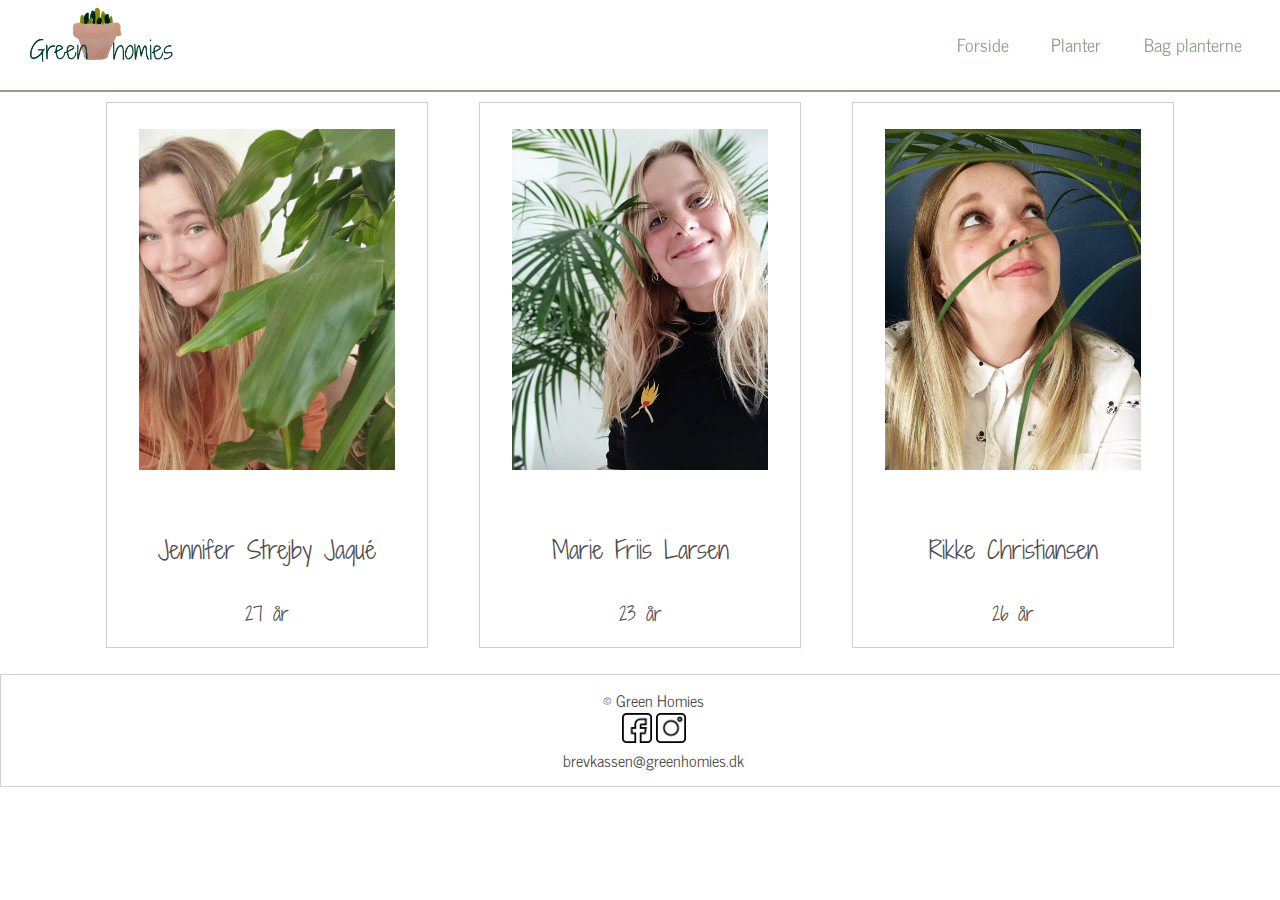
==== commit 99a337aa: "første valideringsfejl (forhåbentligt) rettet" ====
--- a/bag_planter.html
+++ b/bag_planter.html
@@ -7,24 +7,24 @@
     <title>Green homies: bag planterne</title>
     <link rel="stylesheet" href="style.css">
     <link href="https://fonts.googleapis.com/css?family=Shadows+Into+Light+Two&display=swap" rel="stylesheet">
-    <link href="https://fonts.googleapis.com/css?family=News+Cycle|Shadows+Into+Light+Two&display=swap" rel="stylesheet">
+    <link href="https://fonts.googleapis.com/css?family=News+Cycle&display=swap" rel="stylesheet">
 </head>
 
 <body>
     <header>
         <!-- headeren indeholder navigationen og logoet-->
-
         <nav>
             <a href="index.html">
                 <div id="logo"></div>
             </a>
             <div id="menu" class="hidden">
-                <button><a href="index.html">Forside</a></button>
-                <button><a href="planter.html">Planter</a></button>
-                <button><a href="bag_planter.html">Bag planterne</a></button>
+                <a href="index.html">Forside</a>
+                <a href="planter.html">Planter</a>
+                <a href="bag_planter.html">Bag planterne</a>
             </div>
+
         </nav>
-        <div id="menuknap">☰</div>
+        <div id="menuknap">☰</div><!-- menuknappen til burgermenuen på mobilversion-->
     </header>
     <section id="om">
         <!-- container til portrætbillederne-->
--- a/style.css
+++ b/style.css
@@ -46,6 +46,12 @@
     /*Fjerner streg under link*/
     color: black;
     cursor: pointer;
+    margin: 7vw 3vw 0 0;
+    background: none;
+    border: none;
+    font-size: 5.4vw;
+    font-family: 'News Cycle', sans-serif;
+
 }
 
 nav a:hover {
@@ -56,6 +62,7 @@
 a {
     color: black;
     text-decoration: none;
+    font-family: 'News Cycle', sans-serif;
 }
 
 footer {
@@ -133,14 +140,6 @@
     position: fixed;
 }
 
-nav button {
-    margin: 7vw 3vw 0 0;
-    background: none;
-    border: none;
-    font-size: 5.4vw;
-    font-family: 'News Cycle', sans-serif;
-}
-
 #menuknap {
     /*Knap til burgermenu*/
     margin: 2vw 5vw;
@@ -165,9 +164,15 @@
     margin: 5vw 10vw 5vw 5vw;
 }
 
-.content .button {
+.content a {
     margin: 0 0 40vw 5vw;
     font-size: 1rem;
+    border: 2px solid #8DA187;
+    padding: 10px;
+}
+
+.content a:hover {
+    background-color: #8DA187;
 }
 
 /*parallax*/
@@ -414,6 +419,8 @@
         text-align: right;
         height: 10vh;
         width: 50vw;
+        top: 30px;
+        /*position af linksene i nav i denne skærmstørrelse*/
     }
 
 
@@ -421,18 +428,14 @@
         display: none;
     }
 
-    nav button {
+    nav a {
         display: inline;
-        margin: 2rem 1rem 0 0;
         background: none;
         border: none;
         font-size: 1.1rem;
         font-family: 'News Cycle', sans-serif;
-
-    }
-
-    nav a {
         color: #8DA187;
+
     }
 
     .content h1 {
@@ -447,7 +450,7 @@
 
     }
 
-    .content .button {
+    .content a {
         margin: 0 0 5vw 50vw;
         width: auto;
     }
